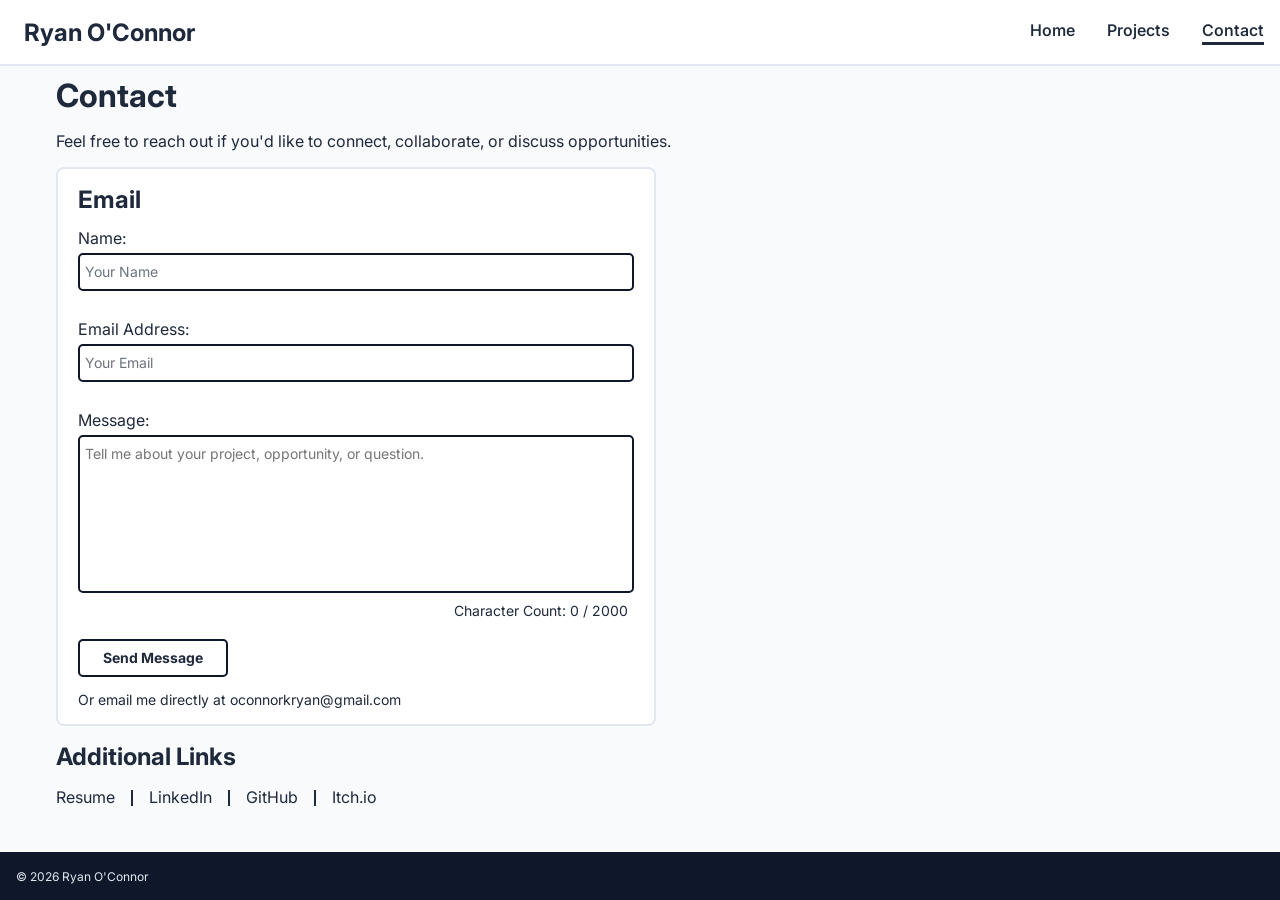
==== contact/index.html @ e2b997c6 "Contact Page Update v2" ====
<!DOCTYPE HTML>
<html>

<head>
    <title>Contact | Ryan O'Connor</title>
    <meta charset="utf-8" />
    <meta name="description" content="Portfolio of Ryan O'Connor, a .NET Full Stack Developer specializing in C#, ASP.NET Core, SQL Server, JavaScript, HTML, and CSS." />
    <link rel="stylesheet" href="../css/main.css" />
    <link rel="stylesheet" href="../css/contact.css" />
    <link rel="icon" href="../assets/favicon.svg" type="image/svg+xml">
    <script src="../js/main.js" defer></script>
    <link rel="preconnect" href="https://fonts.googleapis.com">
    <link rel="preconnect" href="https://fonts.gstatic.com" crossorigin>
    <link href="https://fonts.googleapis.com/css2?family=Inter:ital,opsz,wght@0,14..32,100..900;1,14..32,100..900&display=swap" rel="stylesheet">
</head>

<body>
    <header class="header">
        <a href="/" class="header-title" tabindex="1">Ryan O'Connor</a>
        <nav class="header-menu">
            <a href="/" class="header-menu-option">Home</a>
            <a href="/projects/" class="header-menu-option">Projects</a>
            <a href="/contact/" class="header-menu-option active">Contact</a>
            <button type="button" class="header-menu-button">
                <svg xmlns="http://www.w3.org/2000/svg" id="icon" viewBox="0 0 32 32">
                    <title>menu</title>
                    <rect x="4" y="6" width="24" height="2" />
                    <rect x="4" y="24" width="24" height="2" />
                    <rect x="4" y="12" width="24" height="2" />
                    <rect x="4" y="18" width="24" height="2" />
                </svg>
            </button>
        </nav>
    </header>
    <main class="main">
        <section class="contact">
            <h1>Contact</h1>

            <p>
                Feel free to reach out if you'd like to connect, collaborate, or discuss opportunities.
            </p>

            <form action="https://formspree.io/f/xaqzkzel" method="POST" class="email-form">
                <h2>Email</h2>
                <div class="email-form-item">
                    <label for="name">Name:</label>
                    <input type="text" id="name" name="name" placeholder="Your Name" autocomplete="name" required>
                </div>

                <div class="email-form-item">
                    <label for="email">Email Address:</label>
                    <input type="email" id="email" name="email" placeholder="Your Email" autocomplete="email" required>
                </div>

                <div class="email-form-item">
                    <label for="message">Message:</label>
                    <textarea id="message" name="message" maxlength="2000" rows="6" placeholder="Tell me about your project, opportunity, or question." required></textarea>
                    <div id="messageCharCountParent" class="email-character-count">
                        Character Count:
                        <span id="messageCharCount" aria-live="polite" aria-atomic="true">0</span> / 2000
                    </div>
                </div>

                <div class="email-form-item removeTopMargin">
                    <button type="submit">Send Message</button>
                </div>
                <p class="email-form-status removeTopMargin" aria-live="polite">test</p>

                <p class="email-form-direct">Or email me directly at
                    <a href="mailto:oconnorkryan@gmail.com">oconnorkryan@gmail.com</a>
                </p>
            </form>

            <h2>Additional Links</h2>

            <div class="contact-links">
                <a href="/assets/O'ConnorRyan_Resume.pdf" target="_blank" rel="noopener noreferrer">Resume</a>
                <div class="contact-links-separator"></div>
                <a href="https://www.linkedin.com/in/oconnorkryan/" target="_blank" rel="noopener noreferrer">LinkedIn</a>
                <div class="contact-links-separator"></div>
                <a href="https://github.com/BOTRyan" target="_blank" rel="noopener noreferrer">GitHub</a>
                <div class="contact-links-separator"></div>
                <a href="https://botryguy.itch.io/" target="_blank" rel="noopener noreferrer">Itch.io</a>
            </div>

        </section>
    </main>
    <footer class="footer">
        <div class="footer-copyright">
            © 2026 Ryan O'Connor
        </div>
    </footer>
</body>
<script>
    document.addEventListener("DOMContentLoaded", () => {
        const textarea = document.getElementById('message');
        const charCountSpanParent = document.getElementById('messageCharCountParent');
        const charCountSpan = document.getElementById('messageCharCount');

        textarea.addEventListener('input', () => {

            const count = textarea.value.length;
            const max = 2000;
            const percent = count / max;

            charCountSpan.textContent = count;

            charCountSpanParent.classList.remove("warning", "danger");

            if (percent >= 0.95) {
                charCountSpanParent.classList.add("danger");
            } else if (percent >= 0.8) {
                charCountSpanParent.classList.add("warning");
            }
        });

        const form = document.querySelector(".email-form");
        const status = document.querySelector(".email-form-status");

        form.addEventListener("submit", async (e) => {
            e.preventDefault();

            const button = form.querySelector("button");
            var responseText = "";
            var wasSuccessful = false;

            status.classList.remove("success", "error");
            status.style.display = "block";
            button.disabled = true;
            button.textContent = "Sending...";

            try {
                const response = await fetch(form.action, {
                    method: "POST",
                    body: new FormData(form),
                    headers: {
                        Accept: "application/json"
                    }
                });
                if (response.ok) {
                    responseText = "Message sent successfully!";
                    wasSuccessful = true;
                    charCountSpan.textContent = "0";
                    charCountSpanParent.classList.remove("warning", "danger");
                    form.reset();
                } else {
                    responseText = "Something went wrong. Please try again.";
                }
            } catch (err) {
                responseText = "Network error. Please try again.";
            }

            setTimeout(() => {
                if (wasSuccessful) status.classList.add("success");
                else status.classList.add("error");
                status.textContent = responseText;
                button.disabled = false;
                button.textContent = "Send Message";
            }, 1000);
        });

        form.addEventListener("input", () => {
            status.style.display = "none";
            status.classList.remove("success", "error");
            status.textContent = "";
        })
    });
</script></html>
---- css/main.css ----
* {
    box-sizing: border-box;
}

html,
body {
    margin: 0;
    min-height: 100vh;
}

body {
    display: flex;
    flex-direction: column;
    font-family: "Inter", sans-serif;
    background: #F8FAFC;
    color: #1E293B;
    font-weight: 400;
    font-size: 1rem;
}

.header {
    display: flex;
    flex-direction: row;
    align-items: center;
    font-size: 1.5rem;
    font-weight: 700;
    min-height: 4rem;
    background: #FFFFFF;
    color: #1E293B;
    border-bottom: solid 2px #E2E8F0;
}

.header > .header-title {
    margin-left: 1.5rem;
    text-decoration: none;
    color: #1E293B;
}

.header > .header-title:focus-visible {
    outline: 2px solid #1E293B;
    outline-offset: 2.5px;
    border: none;
}

.header .header-menu {
    margin-left: auto;
    height: 4rem;
    display: flex;
    flex-direction: row;
    align-items: center;
    justify-content: center;
}

.header .header-menu .header-menu-option {
    color: #1E293B;
    font-weight: 550;
    margin: 0 1rem;
    font-size: 1rem;
    text-decoration: none;
    border-bottom: 2px solid transparent;
    padding-bottom: 2px;
    transition: border-color 0.2s ease;
}

.header .header-menu .header-menu-option:hover {
    color: #1D4ED8 !important;
    border-bottom-color: #1E293B !important;
    ;
}

.header .header-menu .header-menu-option:focus-visible {
    color: #1D4ED8 !important;
    outline: 2px solid #1E293B;
    outline-offset: 2.5px;
    border-bottom-color: #1E293B !important;
}

.header .header-menu .header-menu-option.active {
    color: #1E293B;
    border-bottom-color: #1E293B;
    border-bottom: 3px solid;
}

.header .header-menu .header-menu-button {
    width: 4rem;
    height: 4rem;
    color: #1E293B;
    background: none;
    border: none;
    border-left: solid 1px #E2E8F0;
    cursor: pointer;
    user-select: none;
    display: none;
    align-items: center;
    justify-content: center;
    transition: background-color 0.2s ease;
}

.header .header-menu .header-menu-button:hover {
    background-color: #E2E8F0;
}

.header .header-menu .header-menu-button:focus-visible {
    outline: 2px solid #0F172A;
    outline-offset: 2.5px;
    border: none;
    background-color: #DBEAFE;
}

.header .header-menu .header-menu-button > svg {
    width: 2rem;
    height: 2rem;
    color: #1E293B;
}

@media (max-width: 768px) {
    .header .header-menu .header-menu-option {
        display: none;
    }

    .header .header-menu .header-menu-button {
        display: flex;
    }
}

.main {
    flex: 1;
    width: 100%;
    max-width: 1200px;
    margin: 0 auto;
    padding: 0 1rem;
}

h1 {
    font-size: 2rem;
    margin: 10px 0px 0px 0px;
}

.footer {
    display: flex;
    flex-direction: row;
    align-items: center;
    background: #0F172A;
    font-size: 0.75rem;
    height: 3rem;
}

.footer .footer-copyright {
    color: #E2E8F0;
    margin: 1rem;
}
---- css/contact.css ----
.contact {
    max-width: 900px;
}

.contact p {
    color: #1E293B;
    margin-top: 1rem;
    margin-bottom: 1rem;
}

.contact-links {
    display: flex;
    flex-direction: row;
}

.contact-links .contact-links-separator {
    border-right: 2px solid;
    height: 1rem;
    margin: auto 0;
    margin-right: 1rem;
}

.contact-links a {
    color: #1E293B;
    text-decoration: none;
    border-bottom: 2px solid transparent;
    margin-right: 1rem;
    margin-left: 0px;
    width: fit-content;
    transition: border-color 0.2s ease, color 0.2s ease;
}

.contact-links a:hover {
    color: #1D4ED8;
    border-bottom-color: #1E293B;
}

.contact-links a:focus-visible {
    outline: 2px solid #1E293B;
    outline-offset: 2.5px;
    color: #1D4ED8;
    border-bottom-color: #1E293B;
}

.email-form {
    margin-bottom: 1rem;
    border: solid 2px #E2E8F0;
    display: flex;
    flex-direction: column;
    max-width: 600px;
    background: #FFFFFF;
    border-radius: 8px;
}

h2 {
    margin: 1rem 0 1rem 0;
    padding: 0px;
}

.email-form > h2 {
    margin: 1rem 1.25rem;
    margin-bottom: 0px !important;
}

.email-form .email-form-status {
    margin: 1rem 1.25rem;
    font-size: 0.875rem;
    font-weight: 500;
    display: none;
}

.email-form .email-form-status.success {
    margin: 1rem 1.25rem;
    font-size: 0.875rem;
    color: #15803D;
}

.email-form .email-form-status.error {
    margin: 1rem 1.25rem;
    font-size: 0.875rem;
    color: #B91C1C;
}


.email-form .email-form-item {
    display: flex;
    flex-direction: column;
    max-width: 600px;
    margin: 0.875rem 1.25rem;
}

.email-form .email-form-item > label {
    margin-bottom: 5px;
}

.email-form .email-form-item > input,
.email-form .email-form-item > textarea,
.email-form .email-form-item > button {
    font-family: "Inter", sans-serif;
    font-weight: 400;
    color: #1E293B;
    background-color: #FFF;
    border: solid 2px #0F172A;
    border-radius: 5px;
    padding: 5px;
    line-height: 1.5rem;
    resize: none;
    font-size: 0.875rem;
}

.email-form .email-form-item > input:focus-visible,
.email-form .email-form-item > textarea:focus-visible {
    outline: none;
    border-color: #334155;
    box-shadow: 0 0 0 3px rgba(51, 65, 85, 0.15);
}

.email-form .email-form-item .email-character-count {
    margin-left: auto;
    margin-top: 2.5px;
    text-align: right;
    padding: 6px;
    border-radius: 5px;
    background-color: transparent;
    font-size: 0.875rem;
    transition: color 0.2s ease, background-color 0.2s ease;
}

.email-form .email-form-item .email-character-count.warning {
    color: #CA8A04 !important;
    background-color: rgba(202, 138, 4, 0.08);
    font-weight: 600;
}

.email-form .email-form-item .email-character-count.danger {
    color: #B91C1C !important;
    background-color: rgba(185, 28, 28, 0.08);
    font-weight: 600;
}

.email-form .email-form-item > button {
    font-weight: 700;
    max-width: 150px;
    transition: background-color 0.2s ease;
}

.email-form .email-form-item > button:hover,
.email-form .email-form-item > button:focus-visible {
    outline: none;
    border-color: #334155;
    background-color: #E2E8F0;
    box-shadow: 0 0 0 3px rgba(51, 65, 85, 0.15);
}

.email-form .email-form-item > button:active {
    background-color: #CBD5E1;
}

.email-form .email-form-item > button:disabled {
    opacity: 0.6;
    cursor: not-allowed;
}

.email-form .email-form-item > input::placeholder {
    font-family: "Inter", sans-serif;
    font-weight: 400;
    color: #1E293B;
    opacity: 0.65;
}

.email-form .email-form-direct {
    font-size: 0.875rem;
    margin: 1rem 1.25rem;
    margin-top: 0;
}

.email-form .email-form-direct a {
    color: #1E293B;
    text-decoration: none;
    border-bottom: 2px solid transparent;
    transition: border-color 0.2s ease, color 0.2s ease;
}

.email-form .email-form-direct a:hover {
    color: #1D4ED8;
    border-bottom-color: #1E293B;
}

.email-form .email-form-direct a:focus-visible {
    outline: 2px solid #1E293B;
    outline-offset: 2.5px;
    color: #1D4ED8;
    border-bottom-color: #1E293B;
}

.removeTopMargin {
    margin-top: 0px !important;
}
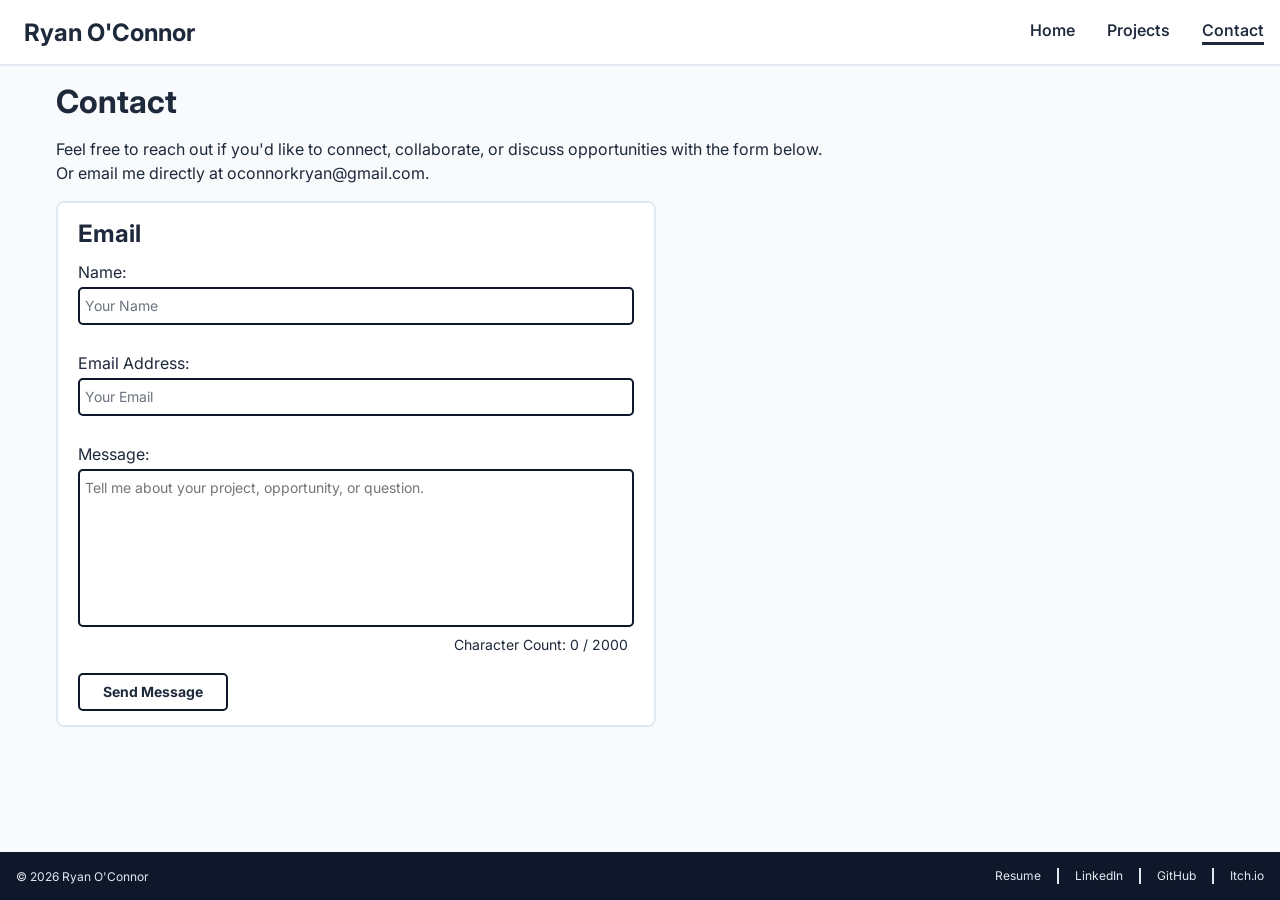
==== commit e16fd6c1: "Moved Links to Footer" ====
--- a/contact/index.html
+++ b/contact/index.html
@@ -36,8 +36,10 @@
         <section class="contact">
             <h1>Contact</h1>
 
-            <p>
-                Feel free to reach out if you'd like to connect, collaborate, or discuss opportunities.
+            <p class="email-form-direct">
+                Feel free to reach out if you'd like to connect, collaborate, or discuss opportunities with the form below.
+                <br>Or email me directly at
+                <a href="mailto:oconnorkryan@gmail.com">oconnorkryan@gmail.com</a>.
             </p>
 
             <form action="https://formspree.io/f/xaqzkzel" method="POST" class="email-form">
@@ -66,28 +68,22 @@
                 </div>
                 <p class="email-form-status removeTopMargin" aria-live="polite">test</p>
 
-                <p class="email-form-direct">Or email me directly at
-                    <a href="mailto:oconnorkryan@gmail.com">oconnorkryan@gmail.com</a>
-                </p>
+
             </form>
-
-            <h2>Additional Links</h2>
-
-            <div class="contact-links">
-                <a href="/assets/O'ConnorRyan_Resume.pdf" target="_blank" rel="noopener noreferrer">Resume</a>
-                <div class="contact-links-separator"></div>
-                <a href="https://www.linkedin.com/in/oconnorkryan/" target="_blank" rel="noopener noreferrer">LinkedIn</a>
-                <div class="contact-links-separator"></div>
-                <a href="https://github.com/BOTRyan" target="_blank" rel="noopener noreferrer">GitHub</a>
-                <div class="contact-links-separator"></div>
-                <a href="https://botryguy.itch.io/" target="_blank" rel="noopener noreferrer">Itch.io</a>
-            </div>
-
         </section>
     </main>
     <footer class="footer">
         <div class="footer-copyright">
             © 2026 Ryan O'Connor
+        </div>
+        <div class="footer-links">
+            <a href="/assets/O'ConnorRyan_Resume.pdf" target="_blank" rel="noopener noreferrer">Resume</a>
+            <div class="footer-links-separator"></div>
+            <a href="https://www.linkedin.com/in/oconnorkryan/" target="_blank" rel="noopener noreferrer">LinkedIn</a>
+            <div class="footer-links-separator"></div>
+            <a href="https://github.com/BOTRyan" target="_blank" rel="noopener noreferrer">GitHub</a>
+            <div class="footer-links-separator"></div>
+            <a href="https://botryguy.itch.io/" target="_blank" rel="noopener noreferrer">Itch.io</a>
         </div>
     </footer>
 </body>
@@ -165,4 +161,4 @@
             status.textContent = "";
         })
     });
-</script></html>+</script></html>
--- a/css/main.css
+++ b/css/main.css
@@ -87,7 +87,7 @@
     color: #1E293B;
     background: none;
     border: none;
-    border-left: solid 1px #E2E8F0;
+    border-left: solid 2px #E2E8F0;
     cursor: pointer;
     user-select: none;
     display: none;
@@ -133,13 +133,14 @@
 
 h1 {
     font-size: 2rem;
-    margin: 10px 0px 0px 0px;
+    margin: 1rem 0 0 0;
 }
 
 .footer {
     display: flex;
     flex-direction: row;
     align-items: center;
+    justify-content: space-between;
     background: #0F172A;
     font-size: 0.75rem;
     height: 3rem;
@@ -149,3 +150,38 @@
     color: #E2E8F0;
     margin: 1rem;
 }
+
+.footer-links {
+    display: flex;
+    flex-direction: row;
+}
+
+.footer-links .footer-links-separator {
+    border-right: 2px solid;
+    height: 1rem;
+    margin: auto 0;
+    margin-right: 1rem;
+    color: #E2E8F0;
+}
+
+.footer-links a {
+    color: #E2E8F0;
+    text-decoration: none;
+    border-bottom: 2px solid transparent;
+    margin-right: 1rem;
+    margin-left: 0px;
+    width: fit-content;
+    transition: border-color 0.2s ease, color 0.2s ease;
+}
+
+.footer-links a:hover {
+    color: #FFF;
+    border-bottom-color: #E2E8F0;
+}
+
+.footer-links a:focus-visible {
+    outline: 2px solid #E2E8F0;
+    outline-offset: 2.5px;
+    color: #FFF;
+    border-bottom-color: #E2E8F0;
+}
--- a/css/contact.css
+++ b/css/contact.css
@@ -6,40 +6,6 @@
     color: #1E293B;
     margin-top: 1rem;
     margin-bottom: 1rem;
-}
-
-.contact-links {
-    display: flex;
-    flex-direction: row;
-}
-
-.contact-links .contact-links-separator {
-    border-right: 2px solid;
-    height: 1rem;
-    margin: auto 0;
-    margin-right: 1rem;
-}
-
-.contact-links a {
-    color: #1E293B;
-    text-decoration: none;
-    border-bottom: 2px solid transparent;
-    margin-right: 1rem;
-    margin-left: 0px;
-    width: fit-content;
-    transition: border-color 0.2s ease, color 0.2s ease;
-}
-
-.contact-links a:hover {
-    color: #1D4ED8;
-    border-bottom-color: #1E293B;
-}
-
-.contact-links a:focus-visible {
-    outline: 2px solid #1E293B;
-    outline-offset: 2.5px;
-    color: #1D4ED8;
-    border-bottom-color: #1E293B;
 }
 
 .email-form {
@@ -168,25 +134,25 @@
     opacity: 0.65;
 }
 
-.email-form .email-form-direct {
-    font-size: 0.875rem;
-    margin: 1rem 1.25rem;
+.email-form-direct {
+    font-size: 1rem;
+    line-height: 1.5rem;
     margin-top: 0;
 }
 
-.email-form .email-form-direct a {
+.email-form-direct a {
     color: #1E293B;
     text-decoration: none;
     border-bottom: 2px solid transparent;
     transition: border-color 0.2s ease, color 0.2s ease;
 }
 
-.email-form .email-form-direct a:hover {
+.email-form-direct a:hover {
     color: #1D4ED8;
     border-bottom-color: #1E293B;
 }
 
-.email-form .email-form-direct a:focus-visible {
+.email-form-direct a:focus-visible {
     outline: 2px solid #1E293B;
     outline-offset: 2.5px;
     color: #1D4ED8;
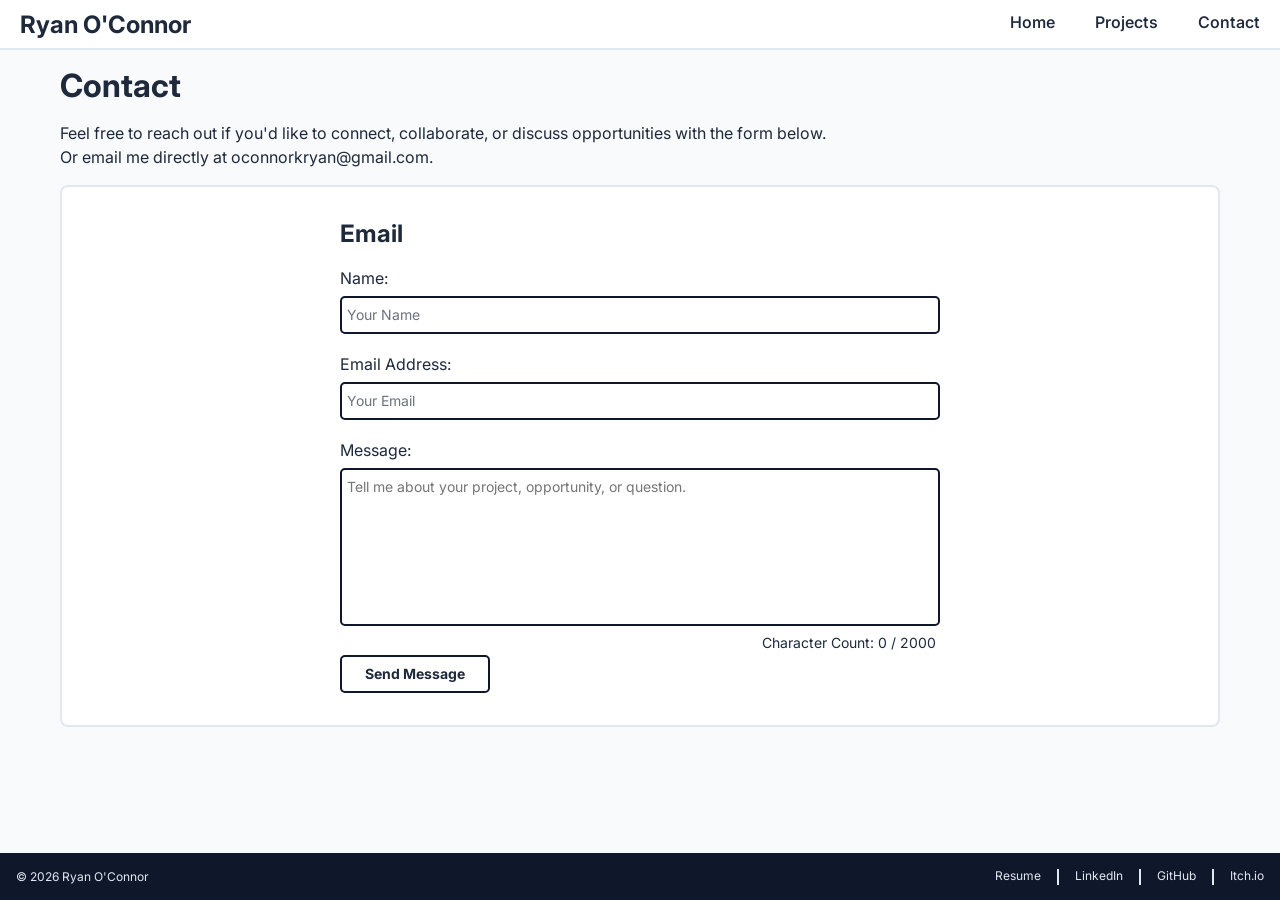
==== commit 8511b803: "Home Page" ====
--- a/contact/index.html
+++ b/contact/index.html
@@ -1,40 +1,46 @@
 <!DOCTYPE HTML>
-<html>
+<html lang="en">
 
 <head>
     <title>Contact | Ryan O'Connor</title>
+
     <meta charset="utf-8" />
+    <meta name="viewport" content="width=device-width, initial-scale=1.0">
     <meta name="description" content="Portfolio of Ryan O'Connor, a .NET Full Stack Developer specializing in C#, ASP.NET Core, SQL Server, JavaScript, HTML, and CSS." />
-    <link rel="stylesheet" href="../css/main.css" />
-    <link rel="stylesheet" href="../css/contact.css" />
-    <link rel="icon" href="../assets/favicon.svg" type="image/svg+xml">
-    <script src="../js/main.js" defer></script>
+    <meta name="author" content="Ryan O'Connor">
+    <meta name="theme-color" content="#1E293B">
+    <meta name="robots" content="index, follow">
+    <meta name="color-scheme" content="light">
+
     <link rel="preconnect" href="https://fonts.googleapis.com">
     <link rel="preconnect" href="https://fonts.gstatic.com" crossorigin>
     <link href="https://fonts.googleapis.com/css2?family=Inter:ital,opsz,wght@0,14..32,100..900;1,14..32,100..900&display=swap" rel="stylesheet">
+
+    <link rel="stylesheet" href="/css/main.css" />
+    <link rel="stylesheet" href="/css/contact.css" />
+    <link rel="stylesheet" href="/css/header.css" />
+    <script src="/js/header.js" defer></script>
+    <script src="/js/footer.js" defer></script>
+    <script src="/js/contact.js" defer></script>
+    <link rel="icon" href="/assets/favicon.svg" type="image/svg+xml">
 </head>
 
 <body>
-    <header class="header">
-        <a href="/" class="header-title" tabindex="1">Ryan O'Connor</a>
-        <nav class="header-menu">
-            <a href="/" class="header-menu-option">Home</a>
-            <a href="/projects/" class="header-menu-option">Projects</a>
-            <a href="/contact/" class="header-menu-option active">Contact</a>
-            <button type="button" class="header-menu-button">
-                <svg xmlns="http://www.w3.org/2000/svg" id="icon" viewBox="0 0 32 32">
-                    <title>menu</title>
-                    <rect x="4" y="6" width="24" height="2" />
-                    <rect x="4" y="24" width="24" height="2" />
-                    <rect x="4" y="12" width="24" height="2" />
-                    <rect x="4" y="18" width="24" height="2" />
-                </svg>
-            </button>
+    <div class="header-skip-link">
+        <a href="#maincontent">Skip to Main Content</a>
+    </div>
+    <header id="header" class="header"></header>
+    <div class="header-mobile-menu">
+        <nav class="header-mobile-nav">
+            <a href="/">Home</a>
+            <a href="/projects/">Projects</a>
+            <a href="/contact/">Contact</a>
         </nav>
-    </header>
+    </div>
+    <div class="header-mobile-backdrop"></div>
     <main class="main">
         <section class="contact">
-            <h1>Contact</h1>
+            <h1><a name="maincontent" id="maincontent"></a>Contact</h1>
 
             <p class="email-form-direct">
                 Feel free to reach out if you'd like to connect, collaborate, or discuss opportunities with the form below.
@@ -43,122 +49,34 @@
             </p>
 
             <form action="https://formspree.io/f/xaqzkzel" method="POST" class="email-form">
-                <h2>Email</h2>
-                <div class="email-form-item">
-                    <label for="name">Name:</label>
-                    <input type="text" id="name" name="name" placeholder="Your Name" autocomplete="name" required>
+                <div class="email-form-group">
+                    <h2>Email</h2>
+                    <div class="email-form-item">
+                        <label for="name">Name:</label>
+                        <input type="text" id="name" name="name" placeholder="Your Name" autocomplete="name" required>
+                    </div>
+
+                    <div class="email-form-item">
+                        <label for="email">Email Address:</label>
+                        <input type="email" id="email" name="email" placeholder="Your Email" autocomplete="email" required>
+                    </div>
+
+                    <div class="email-form-item">
+                        <label for="message">Message:</label>
+                        <textarea id="message" name="message" maxlength="2000" rows="6" placeholder="Tell me about your project, opportunity, or question." required></textarea>
+                        <div id="messageCharCountParent" class="email-character-count">
+                            Character Count:
+                            <span id="messageCharCount" aria-live="polite" aria-atomic="true">0</span> / 2000
+                        </div>
+                    </div>
+
+                    <div class="email-form-item removeTopMargin">
+                        <button type="submit">Send Message</button>
+                    </div>
+                    <p class="email-form-status removeTopMargin" aria-live="polite">test</p>
                 </div>
-
-                <div class="email-form-item">
-                    <label for="email">Email Address:</label>
-                    <input type="email" id="email" name="email" placeholder="Your Email" autocomplete="email" required>
-                </div>
-
-                <div class="email-form-item">
-                    <label for="message">Message:</label>
-                    <textarea id="message" name="message" maxlength="2000" rows="6" placeholder="Tell me about your project, opportunity, or question." required></textarea>
-                    <div id="messageCharCountParent" class="email-character-count">
-                        Character Count:
-                        <span id="messageCharCount" aria-live="polite" aria-atomic="true">0</span> / 2000
-                    </div>
-                </div>
-
-                <div class="email-form-item removeTopMargin">
-                    <button type="submit">Send Message</button>
-                </div>
-                <p class="email-form-status removeTopMargin" aria-live="polite">test</p>
-
-
             </form>
         </section>
     </main>
-    <footer class="footer">
-        <div class="footer-copyright">
-            © 2026 Ryan O'Connor
-        </div>
-        <div class="footer-links">
-            <a href="/assets/O'ConnorRyan_Resume.pdf" target="_blank" rel="noopener noreferrer">Resume</a>
-            <div class="footer-links-separator"></div>
-            <a href="https://www.linkedin.com/in/oconnorkryan/" target="_blank" rel="noopener noreferrer">LinkedIn</a>
-            <div class="footer-links-separator"></div>
-            <a href="https://github.com/BOTRyan" target="_blank" rel="noopener noreferrer">GitHub</a>
-            <div class="footer-links-separator"></div>
-            <a href="https://botryguy.itch.io/" target="_blank" rel="noopener noreferrer">Itch.io</a>
-        </div>
-    </footer>
-</body>
-<script>
-    document.addEventListener("DOMContentLoaded", () => {
-        const textarea = document.getElementById('message');
-        const charCountSpanParent = document.getElementById('messageCharCountParent');
-        const charCountSpan = document.getElementById('messageCharCount');
-
-        textarea.addEventListener('input', () => {
-
-            const count = textarea.value.length;
-            const max = 2000;
-            const percent = count / max;
-
-            charCountSpan.textContent = count;
-
-            charCountSpanParent.classList.remove("warning", "danger");
-
-            if (percent >= 0.95) {
-                charCountSpanParent.classList.add("danger");
-            } else if (percent >= 0.8) {
-                charCountSpanParent.classList.add("warning");
-            }
-        });
-
-        const form = document.querySelector(".email-form");
-        const status = document.querySelector(".email-form-status");
-
-        form.addEventListener("submit", async (e) => {
-            e.preventDefault();
-
-            const button = form.querySelector("button");
-            var responseText = "";
-            var wasSuccessful = false;
-
-            status.classList.remove("success", "error");
-            status.style.display = "block";
-            button.disabled = true;
-            button.textContent = "Sending...";
-
-            try {
-                const response = await fetch(form.action, {
-                    method: "POST",
-                    body: new FormData(form),
-                    headers: {
-                        Accept: "application/json"
-                    }
-                });
-                if (response.ok) {
-                    responseText = "Message sent successfully!";
-                    wasSuccessful = true;
-                    charCountSpan.textContent = "0";
-                    charCountSpanParent.classList.remove("warning", "danger");
-                    form.reset();
-                } else {
-                    responseText = "Something went wrong. Please try again.";
-                }
-            } catch (err) {
-                responseText = "Network error. Please try again.";
-            }
-
-            setTimeout(() => {
-                if (wasSuccessful) status.classList.add("success");
-                else status.classList.add("error");
-                status.textContent = responseText;
-                button.disabled = false;
-                button.textContent = "Send Message";
-            }, 1000);
-        });
-
-        form.addEventListener("input", () => {
-            status.style.display = "none";
-            status.classList.remove("success", "error");
-            status.textContent = "";
-        })
-    });
-</script></html>
+    <footer id="footer" class="footer"></footer>
+</body></html>
--- a/css/main.css
+++ b/css/main.css
@@ -18,122 +18,102 @@
     font-size: 1rem;
 }
 
-.header {
-    display: flex;
-    flex-direction: row;
-    align-items: center;
-    font-size: 1.5rem;
-    font-weight: 700;
-    min-height: 4rem;
-    background: #FFFFFF;
-    color: #1E293B;
-    border-bottom: solid 2px #E2E8F0;
-}
-
-.header > .header-title {
-    margin-left: 1.5rem;
-    text-decoration: none;
-    color: #1E293B;
-}
-
-.header > .header-title:focus-visible {
-    outline: 2px solid #1E293B;
-    outline-offset: 2.5px;
-    border: none;
-}
-
-.header .header-menu {
-    margin-left: auto;
-    height: 4rem;
-    display: flex;
-    flex-direction: row;
-    align-items: center;
-    justify-content: center;
-}
-
-.header .header-menu .header-menu-option {
-    color: #1E293B;
-    font-weight: 550;
-    margin: 0 1rem;
-    font-size: 1rem;
-    text-decoration: none;
-    border-bottom: 2px solid transparent;
-    padding-bottom: 2px;
-    transition: border-color 0.2s ease;
-}
-
-.header .header-menu .header-menu-option:hover {
-    color: #1D4ED8 !important;
-    border-bottom-color: #1E293B !important;
-    ;
-}
-
-.header .header-menu .header-menu-option:focus-visible {
-    color: #1D4ED8 !important;
-    outline: 2px solid #1E293B;
-    outline-offset: 2.5px;
-    border-bottom-color: #1E293B !important;
-}
-
-.header .header-menu .header-menu-option.active {
-    color: #1E293B;
-    border-bottom-color: #1E293B;
-    border-bottom: 3px solid;
-}
-
-.header .header-menu .header-menu-button {
-    width: 4rem;
-    height: 4rem;
-    color: #1E293B;
-    background: none;
-    border: none;
-    border-left: solid 2px #E2E8F0;
-    cursor: pointer;
-    user-select: none;
-    display: none;
-    align-items: center;
-    justify-content: center;
-    transition: background-color 0.2s ease;
-}
-
-.header .header-menu .header-menu-button:hover {
-    background-color: #E2E8F0;
-}
-
-.header .header-menu .header-menu-button:focus-visible {
-    outline: 2px solid #0F172A;
-    outline-offset: 2.5px;
-    border: none;
-    background-color: #DBEAFE;
-}
-
-.header .header-menu .header-menu-button > svg {
-    width: 2rem;
-    height: 2rem;
-    color: #1E293B;
-}
-
-@media (max-width: 768px) {
-    .header .header-menu .header-menu-option {
-        display: none;
-    }
-
-    .header .header-menu .header-menu-button {
-        display: flex;
-    }
-}
-
 .main {
     flex: 1;
     width: 100%;
     max-width: 1200px;
     margin: 0 auto;
-    padding: 0 1rem;
+    padding: 0 1.25rem;
+}
+
+.main section:focus-visible {
+    outline: 2px solid #1E293B;
+    outline-offset: .25rem;
+    border: none;
 }
 
 h1 {
     font-size: 2rem;
     margin: 1rem 0 0 0;
+}
+
+p {
+    color: #1E293B;
+    margin-top: 1rem;
+    margin-bottom: 1rem;
+}
+
+.main-body-card {
+    margin: 1rem 0;
+    border: solid 2px #E2E8F0;
+    display: flex;
+    flex-direction: column;
+    width: 100%;
+    max-width: 100%;
+    background: #FFFFFF;
+    border-radius: 8px;
+    padding: 2rem;
+}
+
+.main-body-card > h2,
+.main-body-card > h3 {
+    margin: 0;
+}
+
+.main-body-card > p {
+    margin: 1rem 0 0 0;
+    font-size: 1rem;
+}
+
+.skills-section {
+    margin-top: 1rem;
+}
+
+.skills-grid {
+    display: flex;
+    flex-wrap: wrap;
+    gap: 1.25rem;
+    margin-top: 1rem;
+    justify-content: center;
+}
+
+.skill-card {
+    background: #ffffff;
+    border: solid 2px #E2E8F0;
+    border-radius: 8px;
+    padding: 1.75rem;
+    width: 350px;
+    transition: transform 0.15s ease, box-shadow 0.15s ease;
+}
+
+.skill-card:hover {
+    transform: translateY(-2px);
+    box-shadow: 0 8px 20px rgba(0, 0, 0, 0.08);
+}
+
+.skill-card h3 {
+    margin-top: 0;
+    margin-bottom: 0.75rem;
+    font-size: 1.05rem;
+    color: #1E293B;
+}
+
+.skill-card ul {
+    list-style: none;
+    padding: 0;
+    margin: 0;
+    display: flex;
+    flex-wrap: wrap;
+    gap: 0.5rem;
+}
+
+.skill-card li {
+    background: #F8FAFC;
+    border: solid 2px #E2E8F0;
+    padding: 0.5rem 0.5rem;
+    border-radius: 8px;
+    font-size: .875rem;
+    color: #1E293B;
 }
 
 .footer {
@@ -143,7 +123,6 @@
     justify-content: space-between;
     background: #0F172A;
     font-size: 0.75rem;
-    height: 3rem;
 }
 
 .footer .footer-copyright {
@@ -181,7 +160,14 @@
 
 .footer-links a:focus-visible {
     outline: 2px solid #E2E8F0;
-    outline-offset: 2.5px;
+    outline-offset: .5rem;
     color: #FFF;
     border-bottom-color: #E2E8F0;
 }
+
+@media (max-width: 500px) {
+    .footer {
+        flex-direction: column;
+        padding-bottom: 1rem;
+    }
+}
--- a/css/contact.css
+++ b/css/contact.css
@@ -1,5 +1,5 @@
 .contact {
-    max-width: 900px;
+    max-width: 1200px;
 }
 
 .contact p {
@@ -9,23 +9,24 @@
 }
 
 .email-form {
-    margin-bottom: 1rem;
     border: solid 2px #E2E8F0;
     display: flex;
     flex-direction: column;
-    max-width: 600px;
+    align-items: center;
+    width: 100%;
+    max-width: 100%;
     background: #FFFFFF;
     border-radius: 8px;
+    padding: 2rem;
 }
 
 h2 {
-    margin: 1rem 0 1rem 0;
-    padding: 0px;
+    margin: 0;
 }
 
-.email-form > h2 {
-    margin: 1rem 1.25rem;
-    margin-bottom: 0px !important;
+.email-form .email-form-group {
+    width: 100%;
+    max-width: 600px;
 }
 
 .email-form .email-form-status {
@@ -47,16 +48,14 @@
     color: #B91C1C;
 }
 
-
 .email-form .email-form-item {
     display: flex;
     flex-direction: column;
-    max-width: 600px;
-    margin: 0.875rem 1.25rem;
+    margin-top: 1.25rem;
 }
 
 .email-form .email-form-item > label {
-    margin-bottom: 5px;
+    margin-bottom: 0.5rem;
 }
 
 .email-form .email-form-item > input,
@@ -72,6 +71,7 @@
     line-height: 1.5rem;
     resize: none;
     font-size: 0.875rem;
+    width: 100%;
 }
 
 .email-form .email-form-item > input:focus-visible,
@@ -83,9 +83,9 @@
 
 .email-form .email-form-item .email-character-count {
     margin-left: auto;
-    margin-top: 2.5px;
+    margin-top: 0.25rem;
     text-align: right;
-    padding: 6px;
+    padding: 0.25rem;
     border-radius: 5px;
     background-color: transparent;
     font-size: 0.875rem;
--- a/css/header.css
+++ b/css/header.css
@@ -0,0 +1,231 @@
+.header-skip-link {
+    display: flex;
+    justify-content: center;
+    overflow: hidden;
+    max-height: 0;
+    padding: 0;
+    transition: max-height 0.2s ease, padding 0.2s ease;
+}
+
+.header-skip-link:focus-within {
+    max-height: 60px;
+    padding: 1rem 0;
+}
+
+.header-skip-link > a {
+    color: #1E293B;
+    font-weight: 550;
+    font-size: 1rem;
+    text-decoration: none;
+    border-bottom: 2px solid transparent;
+    transition: border-color 0.2s ease;
+}
+
+.header-skip-link > a:focus {
+    color: #1D4ED8;
+    outline: 2px solid #1E293B;
+    outline-offset: .5rem;
+    border-bottom-color: #1E293B;
+}
+
+.header {
+    display: flex;
+    flex-direction: row;
+    align-items: center;
+    font-size: 2rem;
+    font-weight: 700;
+    min-height: 4rem;
+    background: #FFFFFF;
+    color: #1E293B;
+    border-bottom: solid 2px #E2E8F0;
+}
+
+.header > .header-title {
+    margin-left: 1.25rem;
+    text-decoration: none;
+    color: #1E293B;
+}
+
+.header > .header-title:focus-visible {
+    outline: 2px solid #1E293B;
+    outline-offset: .25rem;
+    border: none;
+}
+
+.header .header-menu {
+    margin-left: auto;
+    height: 4rem;
+    display: flex;
+    flex-direction: row;
+    align-items: center;
+    justify-content: center;
+}
+
+.header .header-menu .header-menu-option {
+    color: #1E293B;
+    font-weight: 550;
+    margin: 0 1.25rem;
+    font-size: 1.25rem;
+    text-decoration: none;
+    border-bottom: 2px solid transparent;
+    padding-bottom: 2px;
+    transition: border-color 0.2s ease;
+}
+
+.header .header-menu .header-menu-option:hover {
+    color: #1D4ED8 !important;
+    border-bottom-color: #1E293B !important;
+}
+
+.header .header-menu .header-menu-option:focus-visible {
+    color: #1D4ED8 !important;
+    outline: 2px solid #1E293B;
+    outline-offset: .5rem;
+    border-bottom-color: #1E293B !important;
+}
+
+.header .header-menu .header-menu-option.active {
+    color: #1E293B;
+    border-bottom-color: #1E293B;
+    border-bottom: 3px solid;
+    transition: border-bottom 0.2s ease;
+}
+
+@media (max-width: 1280px) {
+    .header {
+        min-height: 3rem;
+        font-size: 1.5rem;
+    }
+
+    .header .header-menu {
+        height: 3rem;
+    }
+
+    .header .header-menu .header-menu-option {
+        font-size: 1rem;
+    }
+}
+
+.header .header-menu .header-menu-button {
+    width: 3rem;
+    height: 3rem;
+    color: #1E293B;
+    background: none;
+    border: none;
+    border-left: solid 2px #E2E8F0;
+    cursor: pointer;
+    user-select: none;
+    display: none;
+    align-items: center;
+    justify-content: center;
+    transition: background-color 0.2s ease;
+}
+
+.header .header-menu .header-menu-button:hover {
+    background-color: #DBEAFE;
+}
+
+.header .header-menu .header-menu-button:focus-visible {
+    box-shadow: inset 0px 0px 0px 2px #1E293B;
+    border: none !important;
+    outline: none !important;
+    background-color: #DBEAFE;
+}
+
+.header .header-menu .header-menu-button > svg {
+    width: 1.5rem;
+    height: 1.5rem;
+    color: #1E293B;
+}
+
+.header .header-menu .header-menu-button .icon-close {
+    display: none;
+}
+
+.header .header-menu .header-menu-button.is-open .icon-menu {
+    display: none;
+}
+
+.header .header-menu .header-menu-button.is-open .icon-close {
+    display: block;
+}
+
+@media (max-width: 768px) {
+    .header .header-menu .header-menu-option {
+        display: none;
+    }
+
+    .header .header-menu .header-menu-button {
+        display: flex;
+    }
+
+    .header-mobile-menu {
+        display: flex;
+    }
+}
+
+.header-mobile-menu {
+    position: fixed;
+    top: 3rem;
+    right: 0;
+    width: calc(100vw - 3rem);
+    height: calc(100dvh - 4rem);
+    background: white;
+    border-top: 2px solid #E2E8F0;
+    border-left: 2px solid #E2E8F0;
+    transform: translateX(100%);
+    transition: transform 0.3s ease;
+    z-index: 3001;
+}
+
+.header-mobile-menu.is-open {
+    transform: translateX(0);
+}
+
+.header-mobile-backdrop {
+    position: fixed;
+    inset: 3rem 0 0 0;
+    background: rgba(15, 23, 42, 0.75);
+    backdrop-filter: blur(0.5rem);
+    opacity: 0;
+    visibility: hidden;
+    transition: opacity 0.3s ease, visibility 0.3s ease;
+    z-index: 3000;
+}
+
+.header-mobile-backdrop.is-open {
+    opacity: 1;
+    visibility: visible;
+}
+
+.header-mobile-menu .header-mobile-nav {
+    display: flex;
+    flex-direction: column;
+    width: 100%;
+}
+
+.header-mobile-menu .header-mobile-nav > a {
+    color: #1E293B;
+    font-weight: 550;
+    padding: 1rem;
+    font-size: 1rem;
+    text-decoration: none;
+    user-select: none;
+    border: none;
+    outline: none !important;
+}
+
+.header-mobile-menu .header-mobile-nav > a:hover {
+    background-color: #DBEAFE;
+    border: none !important;
+    outline: none !important;
+    transition: background-color 0.2s ease;
+}
+
+.header-mobile-menu .header-mobile-nav > a:focus-visible {
+    background-color: #DBEAFE;
+    box-shadow: inset 0px 0px 0px 2px #1E293B;
+    border: none !important;
+    outline: none !important;
+    transition: background-color 0.2s ease;
+}
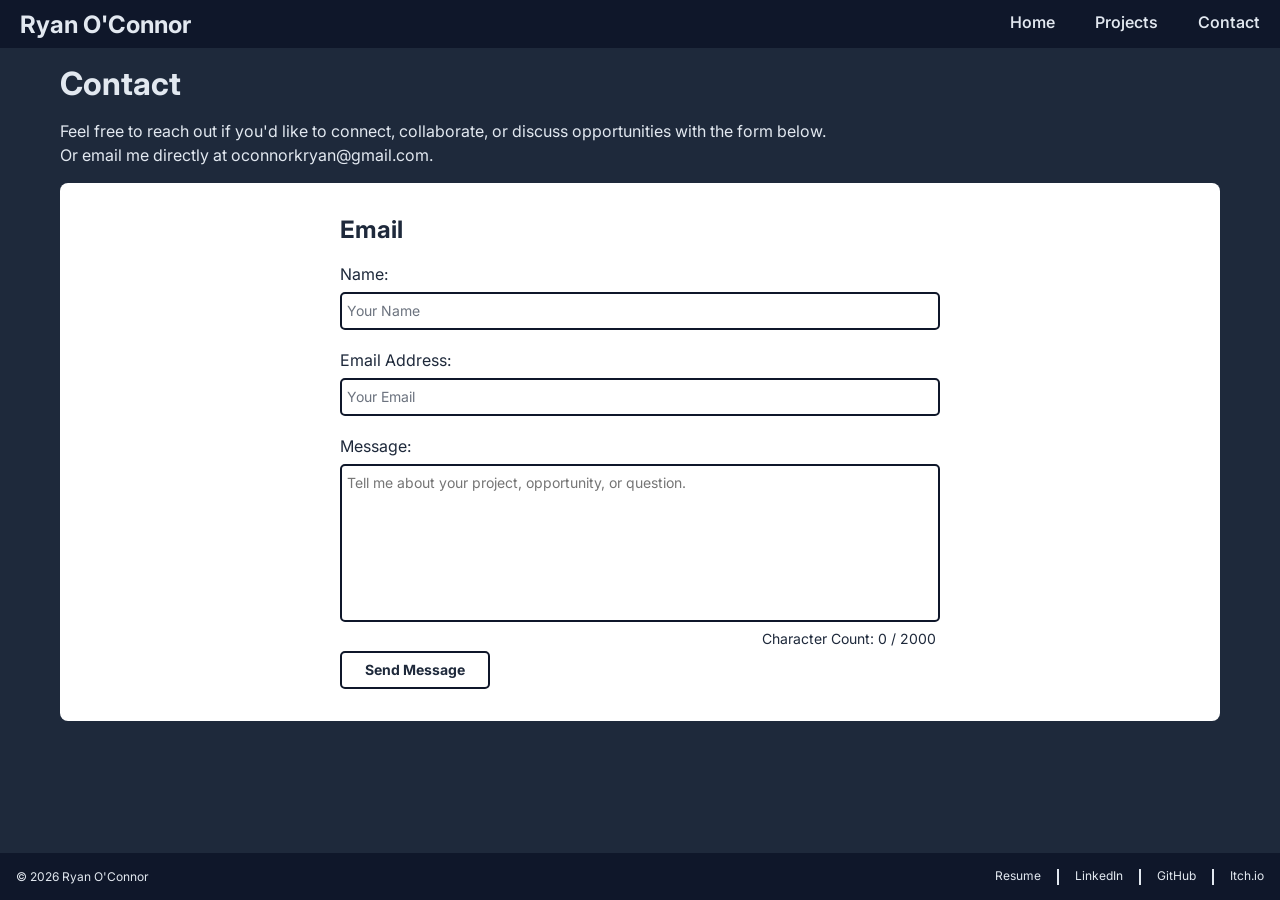
==== commit 62dfd1fc: "Color Updates & Start to Projects" ====
--- a/contact/index.html
+++ b/contact/index.html
@@ -27,7 +27,7 @@
 
 <body>
     <div class="header-skip-link">
-        <a href="#maincontent">Skip to Main Content</a>
+        <a href="#maincontent" tabindex="1">Skip to Main Content</a>
     </div>
     <header id="header" class="header"></header>
     <div class="header-mobile-menu">
@@ -39,16 +39,16 @@
     </div>
     <div class="header-mobile-backdrop"></div>
     <main class="main">
-        <section class="contact">
-            <h1><a name="maincontent" id="maincontent"></a>Contact</h1>
-
+        <section id="maincontent" class="contact" tabindex="0">
+            <h1>Contact</h1>
             <p class="email-form-direct">
                 Feel free to reach out if you'd like to connect, collaborate, or discuss opportunities with the form below.
                 <br>Or email me directly at
                 <a href="mailto:oconnorkryan@gmail.com">oconnorkryan@gmail.com</a>.
             </p>
-
-            <form action="https://formspree.io/f/xaqzkzel" method="POST" class="email-form">
+        </section>
+        <section class="contact">
+            <form action="https://formspree.io/f/xaqzkzel" aria-label="Email" method="POST" class="email-form">
                 <div class="email-form-group">
                     <h2>Email</h2>
                     <div class="email-form-item">
@@ -71,7 +71,7 @@
                     </div>
 
                     <div class="email-form-item removeTopMargin">
-                        <button type="submit">Send Message</button>
+                        <button type="submit" aria-label="Send Email">Send Message</button>
                     </div>
                     <p class="email-form-status removeTopMargin" aria-live="polite">test</p>
                 </div>
--- a/css/main.css
+++ b/css/main.css
@@ -1,3 +1,12 @@
+/*
+#0F172A Header and Footer
+#1E293B Primary Background / Text / Borders
+#334155 Dark Hover State
+#E2E8F0 Light Text
+#FFFFFF Light Hover State
+#F8FAFC Light Backgrounds
+*/
+
 * {
     box-sizing: border-box;
 }
@@ -12,8 +21,8 @@
     display: flex;
     flex-direction: column;
     font-family: "Inter", sans-serif;
-    background: #F8FAFC;
-    color: #1E293B;
+    background: #1E293B;
+    color: #E2E8F0;
     font-weight: 400;
     font-size: 1rem;
 }
@@ -27,7 +36,7 @@
 }
 
 .main section:focus-visible {
-    outline: 2px solid #1E293B;
+    outline: 2px solid #F8FAFC;
     outline-offset: .25rem;
     border: none;
 }
@@ -38,21 +47,25 @@
 }
 
 p {
-    color: #1E293B;
+    color: #E2E8F0;
     margin-top: 1rem;
     margin-bottom: 1rem;
 }
 
 .main-body-card {
     margin: 1rem 0;
-    border: solid 2px #E2E8F0;
     display: flex;
     flex-direction: column;
     width: 100%;
     max-width: 100%;
-    background: #FFFFFF;
+    background: #FFF;
     border-radius: 8px;
     padding: 2rem;
+}
+
+.main-body-card > p,
+.main-body-card > h2 {
+    color: #1E293B;
 }
 
 .main-body-card > h2,
@@ -78,8 +91,8 @@
 }
 
 .skill-card {
-    background: #ffffff;
-    border: solid 2px #E2E8F0;
+    background: #F8FAFC;
+    border: solid 2px #1E293B;
     border-radius: 8px;
     padding: 1.75rem;
     width: 350px;
@@ -108,8 +121,8 @@
 }
 
 .skill-card li {
-    background: #F8FAFC;
-    border: solid 2px #E2E8F0;
+    background: #FFF;
+    border: solid 2px #1E293B;
     padding: 0.5rem 0.5rem;
     border-radius: 8px;
     font-size: .875rem;
--- a/css/contact.css
+++ b/css/contact.css
@@ -1,15 +1,23 @@
+/*
+#0F172A Header and Footer
+#1E293B Primary Background / Text / Borders
+#334155 Dark Hover State
+#E2E8F0 Light Text
+#FFFFFF Light Hover State
+#F8FAFC Light Backgrounds
+*/
+
 .contact {
     max-width: 1200px;
 }
 
 .contact p {
-    color: #1E293B;
+    color: #E2E8F0;
     margin-top: 1rem;
     margin-bottom: 1rem;
 }
 
 .email-form {
-    border: solid 2px #E2E8F0;
     display: flex;
     flex-direction: column;
     align-items: center;
@@ -21,12 +29,14 @@
 }
 
 h2 {
+    color: #1E293B;
     margin: 0;
 }
 
 .email-form .email-form-group {
     width: 100%;
     max-width: 600px;
+    color: #1E293B;
 }
 
 .email-form .email-form-status {
@@ -141,22 +151,22 @@
 }
 
 .email-form-direct a {
-    color: #1E293B;
+    color: #E2E8F0;
     text-decoration: none;
     border-bottom: 2px solid transparent;
     transition: border-color 0.2s ease, color 0.2s ease;
 }
 
 .email-form-direct a:hover {
-    color: #1D4ED8;
-    border-bottom-color: #1E293B;
+    color: #FFF;
+    border-bottom-color: #E2E8F0;
 }
 
 .email-form-direct a:focus-visible {
-    outline: 2px solid #1E293B;
+    outline: 2px solid #FFF;
     outline-offset: 2.5px;
-    color: #1D4ED8;
-    border-bottom-color: #1E293B;
+    color: #FFF;
+    border-bottom-color: #E2E8F0;
 }
 
 .removeTopMargin {
--- a/css/header.css
+++ b/css/header.css
@@ -1,3 +1,12 @@
+/*
+#0F172A Header and Footer
+#1E293B Primary Background / Text / Borders
+#334155 Dark Hover State
+#E2E8F0 Light Text
+#FFFFFF Light Hover State
+#F8FAFC Light Backgrounds
+*/
+
 .header-skip-link {
     display: flex;
     justify-content: center;
@@ -13,7 +22,7 @@
 }
 
 .header-skip-link > a {
-    color: #1E293B;
+    color: #FFF;
     font-weight: 550;
     font-size: 1rem;
     text-decoration: none;
@@ -22,10 +31,9 @@
 }
 
 .header-skip-link > a:focus {
-    color: #1D4ED8;
-    outline: 2px solid #1E293B;
+    outline: 2px solid #FFF;
     outline-offset: .5rem;
-    border-bottom-color: #1E293B;
+    border-bottom-color: #FFF;
 }
 
 .header {
@@ -35,19 +43,18 @@
     font-size: 2rem;
     font-weight: 700;
     min-height: 4rem;
-    background: #FFFFFF;
-    color: #1E293B;
-    border-bottom: solid 2px #E2E8F0;
+    background: #0F172A;
+    color: #E2E8F0;
 }
 
 .header > .header-title {
     margin-left: 1.25rem;
     text-decoration: none;
-    color: #1E293B;
+    color: #E2E8F0;
 }
 
 .header > .header-title:focus-visible {
-    outline: 2px solid #1E293B;
+    outline: 2px solid #E2E8F0;
     outline-offset: .25rem;
     border: none;
 }
@@ -62,7 +69,7 @@
 }
 
 .header .header-menu .header-menu-option {
-    color: #1E293B;
+    color: #E2E8F0;
     font-weight: 550;
     margin: 0 1.25rem;
     font-size: 1.25rem;
@@ -73,20 +80,20 @@
 }
 
 .header .header-menu .header-menu-option:hover {
-    color: #1D4ED8 !important;
-    border-bottom-color: #1E293B !important;
+    color: #FFF !important;
+    border-bottom-color: #E2E8F0 !important;
 }
 
 .header .header-menu .header-menu-option:focus-visible {
-    color: #1D4ED8 !important;
-    outline: 2px solid #1E293B;
+    color: #FFF !important;
+    outline: 2px solid #FFF;
     outline-offset: .5rem;
-    border-bottom-color: #1E293B !important;
+    border-bottom-color: #E2E8F0 !important;
 }
 
 .header .header-menu .header-menu-option.active {
-    color: #1E293B;
-    border-bottom-color: #1E293B;
+    color: #FFF;
+    border-bottom-color: #FFF;
     border-bottom: 3px solid;
     transition: border-bottom 0.2s ease;
 }
@@ -109,10 +116,10 @@
 .header .header-menu .header-menu-button {
     width: 3rem;
     height: 3rem;
-    color: #1E293B;
+    color: #E2E8F0;
     background: none;
     border: none;
-    border-left: solid 2px #E2E8F0;
+    border-left: solid 2px #1E293B;
     cursor: pointer;
     user-select: none;
     display: none;
@@ -122,20 +129,20 @@
 }
 
 .header .header-menu .header-menu-button:hover {
-    background-color: #DBEAFE;
+    background-color: #334155;
 }
 
 .header .header-menu .header-menu-button:focus-visible {
     box-shadow: inset 0px 0px 0px 2px #1E293B;
     border: none !important;
     outline: none !important;
-    background-color: #DBEAFE;
+    background-color: #334155;
 }
 
 .header .header-menu .header-menu-button > svg {
     width: 1.5rem;
     height: 1.5rem;
-    color: #1E293B;
+    fill: #E2E8F0;
 }
 
 .header .header-menu .header-menu-button .icon-close {
@@ -169,10 +176,8 @@
     top: 3rem;
     right: 0;
     width: calc(100vw - 3rem);
-    height: calc(100dvh - 4rem);
-    background: white;
-    border-top: 2px solid #E2E8F0;
-    border-left: 2px solid #E2E8F0;
+    height: calc(100dvh - 3rem);
+    background: #1E293B;
     transform: translateX(100%);
     transition: transform 0.3s ease;
     z-index: 3001;
@@ -185,7 +190,7 @@
 .header-mobile-backdrop {
     position: fixed;
     inset: 3rem 0 0 0;
-    background: rgba(15, 23, 42, 0.75);
+    background: rgba(0, 0, 0, 0.75);
     backdrop-filter: blur(0.5rem);
     opacity: 0;
     visibility: hidden;
@@ -205,7 +210,7 @@
 }
 
 .header-mobile-menu .header-mobile-nav > a {
-    color: #1E293B;
+    color: #F8FAFC;
     font-weight: 550;
     padding: 1rem;
     font-size: 1rem;
@@ -216,14 +221,16 @@
 }
 
 .header-mobile-menu .header-mobile-nav > a:hover {
-    background-color: #DBEAFE;
+    color: #FFF;
+    background-color: #334155;
     border: none !important;
     outline: none !important;
     transition: background-color 0.2s ease;
 }
 
 .header-mobile-menu .header-mobile-nav > a:focus-visible {
-    background-color: #DBEAFE;
+    color: #FFF;
+    background-color: #334155;
     box-shadow: inset 0px 0px 0px 2px #1E293B;
     border: none !important;
     outline: none !important;
